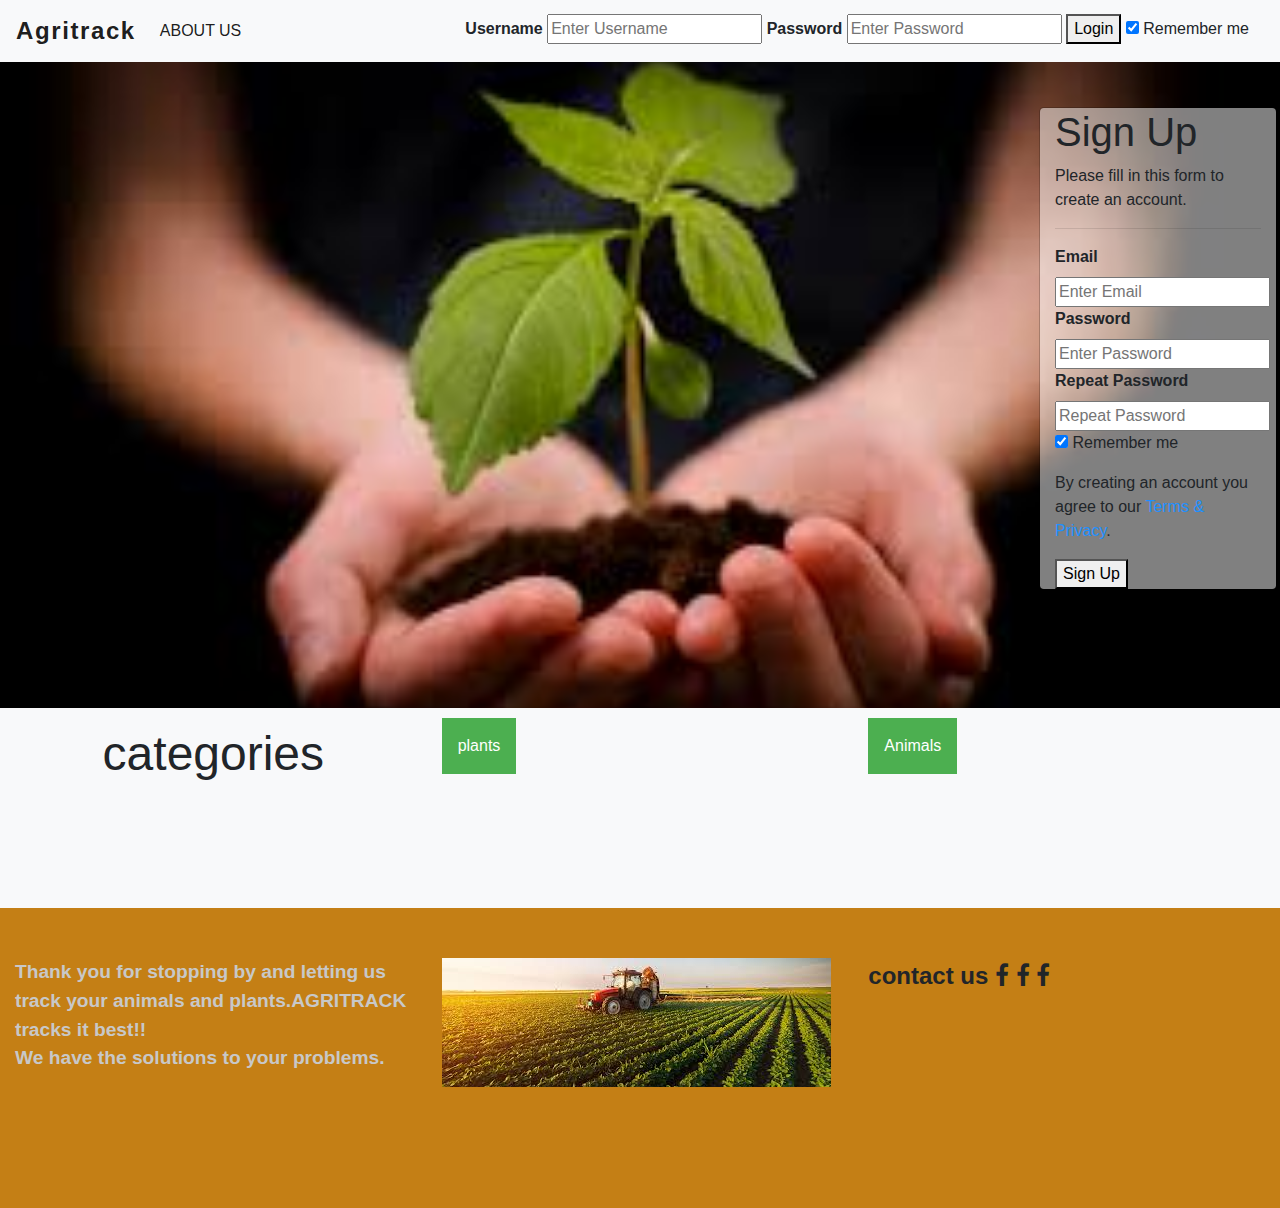
==== index.html @ 678ea386 "added input form cards and pawpaw page" ====
<!DOCTYPE html>
<html>
  <head>
    <title>Agritrack</title>
    <link rel="stylesheet" href="https://stackpath.bootstrapcdn.com/bootstrap/4.1.1/css/bootstrap.min.css">
    <link rel="stylesheet" href="https://stackpath.bootstrapcdn.com/font-awesome/4.7.0/css/font-awesome.min.css">
    <link href="https://fonts.googleapis.com/css?family=Josefin+Slab" rel="stylesheet">
    <link rel="stylesheet" href="css/styles.css">
    <script type="text/javascript" src="https://cdnjs.cloudflare.com/ajax/libs/jquery/2.1.4/jquery.js"></script>
    <script type="text/javascript" src="https://stackpath.bootstrapcdn.com/bootstrap/4.1.1/js/bootstrap.min.js"></script>
    <script src="js/scripts.js"></script>
  </head>
  <body>
    <nav class="navbar navbar-expand-lg navbar-light bg-light">
  <a class="navbar-brand" href="#">Agritrack</a>
  <button class="navbar-toggler" type="button" data-toggle="collapse" data-target="#navbarSupportedContent" aria-controls="navbarSupportedContent" aria-expanded="false" aria-label="Toggle navigation">
    <span class="navbar-toggler-icon"></span>
  </button>

  <div class="collapse navbar-collapse" id="navbarSupportedContent">
    <ul class="navbar-nav mr-auto">
      <li class="nav-item active">
        <a class="nav-link" href="abt.html">ABOUT US<span class="sr-only">(current)</span></a>
      </li>
    </ul>
    <div class="lists">
      <form action="action_page.php">


  <div class="container">
    <label for="uname"><b>Username</b></label>
    <input type="text" placeholder="Enter Username" name="uname" required>

    <label for="psw"><b>Password</b></label>
    <input type="password" placeholder="Enter Password" name="psw" required>

    <button type="submit">Login</button>
    <label>
      <input type="checkbox" checked="checked" name="remember"> Remember me
    </label>
  </div>


</form>
<!--<h2 class="btn">Don't have an account?</h2>
<button onclick="document.getElementById('id01').style.display='block'" style="width:auto;">Sign Up</button>

<div id="id01" class="modal">
<span onclick="document.getElementById('id01').style.display='none'" class="close" title="Close Modal">&times;</span>
<form class="modal-content" action="/action_page.php">
 <div class="container">
   <h1>Sign Up</h1>
   <p>Please fill in this form to create an account.</p>
   <hr>
   <label for="email"><b>Email</b></label>
   <input type="text" placeholder="Enter Email" name="email" required>

   <label for="psw"><b>Password</b></label>
   <input type="password" placeholder="Enter Password" name="psw" required>

   <label for="psw-repeat"><b>Repeat Password</b></label>
   <input type="password" placeholder="Repeat Password" name="psw-repeat" required>

   <label>
     <input type="checkbox" checked="checked" name="remember" style="margin-bottom:15px"> Remember me
   </label>

   <p>By creating an account you agree to our <a href="#" style="color:dodgerblue">Terms & Privacy</a>.</p>

   <div class="clearfix">
     <button type="button" onclick="document.getElementById('id01').style.display='none'" class="cancelbtn">Cancel</button>
     <button type="submit" class="signupbtn">Sign Up</button>
   </div>
 </div>
</form>
</div>-->






  </div>
</nav>
<section class="background">
  <div class="col-md-6 newform">

    <!--<button onclick="document.getElementById('id01').style.display='block'" style="width:auto;">Sign Up</button>

    <div id="id01" class="modal">
    <span onclick="document.getElementById('id01').style.display='none'" class="close" title="Close Modal">&times;</span>-->
    <form class="modal-content" action="/action_page.php">
     <div class="container">
       <h1>Sign Up</h1>
       <p>Please fill in this form to create an account.</p>
       <hr>
       <label for="email"><b>Email</b></label><br>
       <input type="text" placeholder="Enter Email" name="email" required>

       <label for="psw"><b>Password</b></label>
       <input type="password" placeholder="Enter Password" name="psw" required>

       <label for="psw-repeat"><b>Repeat Password</b></label>
       <input type="password" placeholder="Repeat Password" name="psw-repeat" required>

       <label>
         <input type="checkbox" checked="checked" name="remember" style="margin-bottom:15px"> Remember me
       </label>

       <p>By creating an account you agree to our <a href="#" style="color:dodgerblue">Terms & Privacy</a>.</p>

       <!--<div class="clearfix">
         <button type="button" onclick="document.getElementById('id01').style.display='none'" class="cancelbtn">Cancel</button>-->
         <button type="submit" class="signupbtn">Sign Up</button>
       </div>
     </div>
    </form>


  </div>
</section>
<div class="col-md-12 cat">
  <div class="row">
    <div class="col-md-4 text">
      categories
    </div>
    <div class="col-md-4">
      <div class="dropdown">
      <button class="dropbtn">plants</button>
      <div class="dropdown-content">
        <a href="pawpaws.html">pawpaw</a>
        <a href="#">spinach</a>
        <a href="#">cabbage</a>
      </div>
    </div>
    </div>
    <div class="col-md-4">
      <div class="dropdown">
      <button class="dropbtn">Animals</button>
      <div class="dropdown-content">
        <a href="#">cow</a>
        <a href="#">goat</a>
        <a href="#">hens</a>
      </div>
      </div>
    </div>
  </div>
</div>
    <footer>
      <div class="col-md-12">
        <div class="row">
          <div class=" col-md 4 temp thanks">
            Thank you for stopping by and letting us track your animals and plants.AGRITRACK tracks it best!!<br>We have the solutions to your problems.
          </div>
          <div class="col-md-4 temp">
            <img src="images/track.jpeg">
          </div>
          <div class="col-md-4 temp contacts">
            contact us
            <i class="fa fa-facebook" aria-hidden="true"></i>
            <i class="fa fa-facebook" aria-hidden="true"></i>
            <i class="fa fa-facebook" aria-hidden="true"></i>
          </div>
        </div>
      </div>
    </footer>
  </body>
</html>
---- css/styles.css ----
.navbar-light .navbar-brand{font-size:1.5em;font-weight: 900;letter-spacing:.1rem;}
.lists ul li{list-style-type:none;}
section.background{background-image: url(../images/twohands.jpeg);height:646px;background-size: cover;background-position: center;background-repeat: no-repeat;}
.cat{height:200px;background-color:#F8F9FA;padding-top:10px;}
.dropbtn {background-color: #4CAF50;color: white;padding: 16px;font-size: 16px;border: none;}
.dropdown {position: relative;display: inline-block;}
/* Dropdown Content (Hidden by Default) */
.dropdown-content {display: none;position: absolute;background-color: #f1f1f1;min-width: 160px;box-shadow: 0px 8px 16px 0px rgba(0,0,0,0.2);z-index: 1;}
/* Links inside the dropdown */
.dropdown-content a {color: black;padding: 12px 16px;text-decoration: none;display: block;}
/* Change color of dropdown links on hover */
.dropdown-content a:hover {background-color: #ddd;}
/* Show the dropdown menu on hover */
.dropdown:hover .dropdown-content {display: block;}
/* Change the background color of the dropdown button when the dropdown content is shown */
.dropdown:hover .dropbtn {background-color: #3e8e41;}
.text{text-align: center;font-size:3em;}
footer{background-color:#C47F15;padding-top:50px;padding-bottom:50px;}
.temp{min-height:200px;}
.thanks{font-size:1.2em;font-weight:600;color:#c8c8c8;}
.contacts{font-weight:700;font-size:1.5em;}
h2 .btn {font-size:1em;}
.newform{position: absolute;left:1024px;top:107px;overflow: hidden;}
.model-content{width:46%;background-color:rgba(255,255,255,.5);}
.modal-content {
    position: relative;
    display: -ms-flexbox;
    display: flex;
    -ms-flex-direction: column;
    flex-direction: column;
    width: 39%;
    pointer-events: auto;
    background-color: rgba(255,255,255,.5);
    background-clip: padding-box;
    border: 1px solid rgba(0,0,0,.2);
    border-radius: .3rem;
    outline: 0;
}
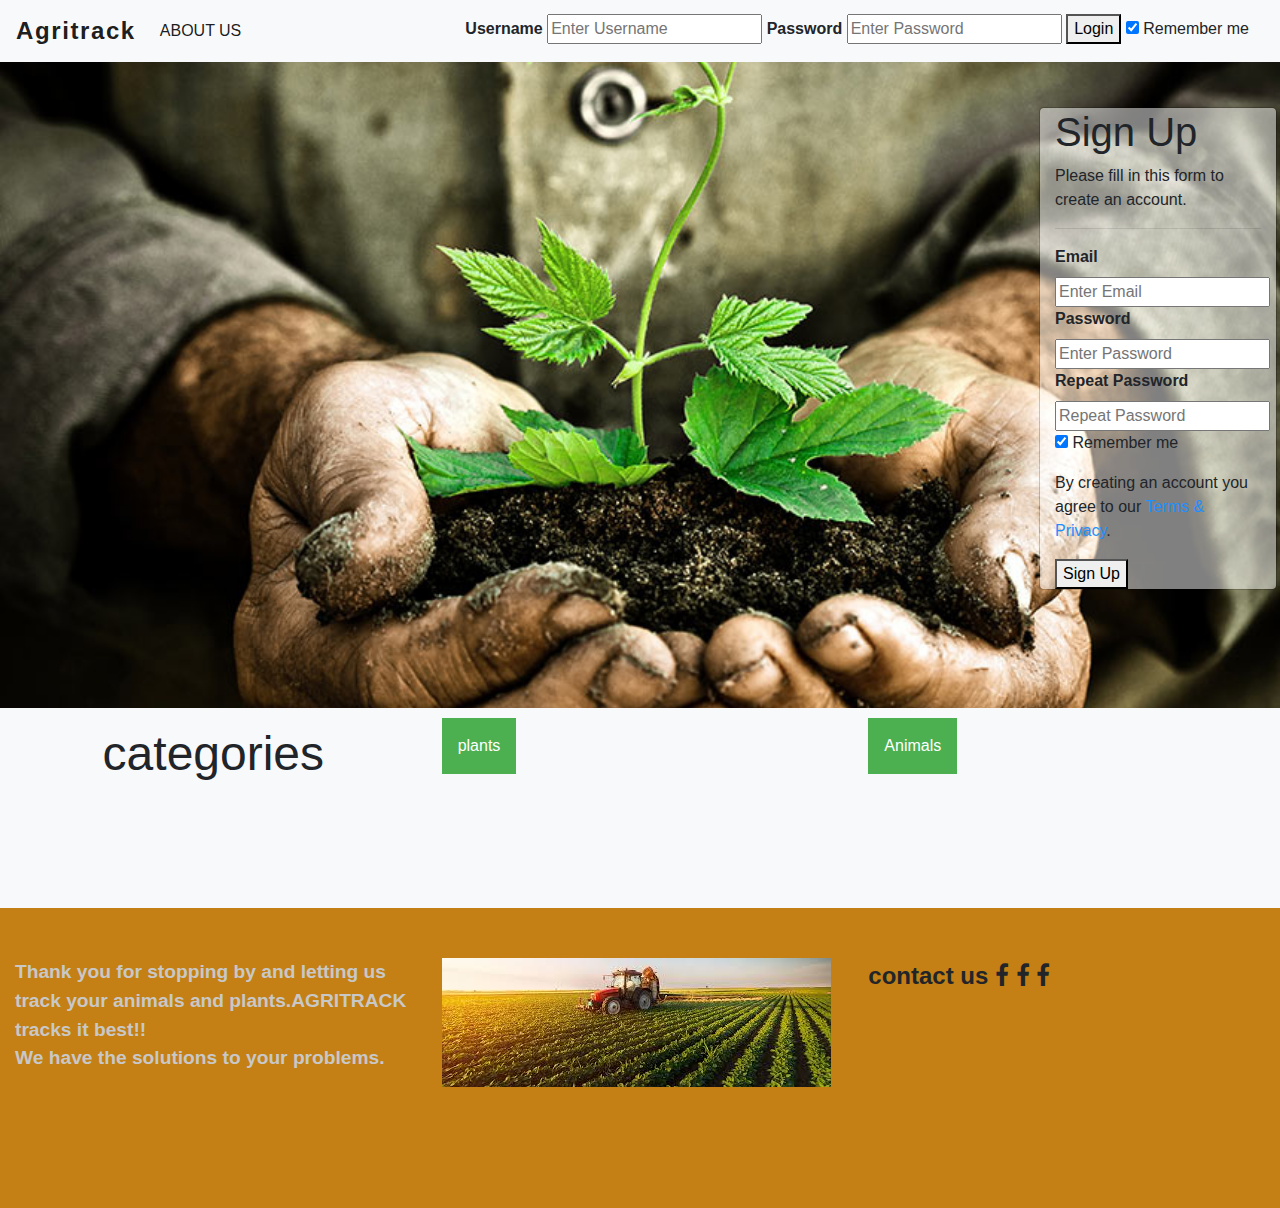
==== commit 9791cb54: "Added alert and prompt to log in" ====
--- a/index.html
+++ b/index.html
@@ -24,7 +24,7 @@
       </li>
     </ul>
     <div class="lists">
-      <form action="action_page.php">
+      <form action="Home.html">
 
 
   <div class="container">
@@ -34,7 +34,7 @@
     <label for="psw"><b>Password</b></label>
     <input type="password" placeholder="Enter Password" name="psw" required>
 
-    <button type="submit">Login</button>
+    <button type="submit" id="submit">Login</button>
     <label>
       <input type="checkbox" checked="checked" name="remember"> Remember me
     </label>
@@ -47,7 +47,7 @@
 
 <div id="id01" class="modal">
 <span onclick="document.getElementById('id01').style.display='none'" class="close" title="Close Modal">&times;</span>
-<form class="modal-content" action="/action_page.php">
+<form class="modal-content" action="Home.html">
  <div class="container">
    <h1>Sign Up</h1>
    <p>Please fill in this form to create an account.</p>
@@ -89,7 +89,7 @@
 
     <div id="id01" class="modal">
     <span onclick="document.getElementById('id01').style.display='none'" class="close" title="Close Modal">&times;</span>-->
-    <form class="modal-content" action="/action_page.php">
+    <form class="modal-content" action="Home.html">
      <div class="container">
        <h1>Sign Up</h1>
        <p>Please fill in this form to create an account.</p>
--- a/css/styles.css
+++ b/css/styles.css
@@ -1,6 +1,6 @@
 .navbar-light .navbar-brand{font-size:1.5em;font-weight: 900;letter-spacing:.1rem;}
 .lists ul li{list-style-type:none;}
-section.background{background-image: url(../images/twohands.jpeg);height:646px;background-size: cover;background-position: center;background-repeat: no-repeat;}
+section.background{background-image: url(../images/dirty.jpg);height:646px;background-size: cover;background-position: center;background-repeat: no-repeat;}
 .cat{height:200px;background-color:#F8F9FA;padding-top:10px;}
 .dropbtn {background-color: #4CAF50;color: white;padding: 16px;font-size: 16px;border: none;}
 .dropdown {position: relative;display: inline-block;}
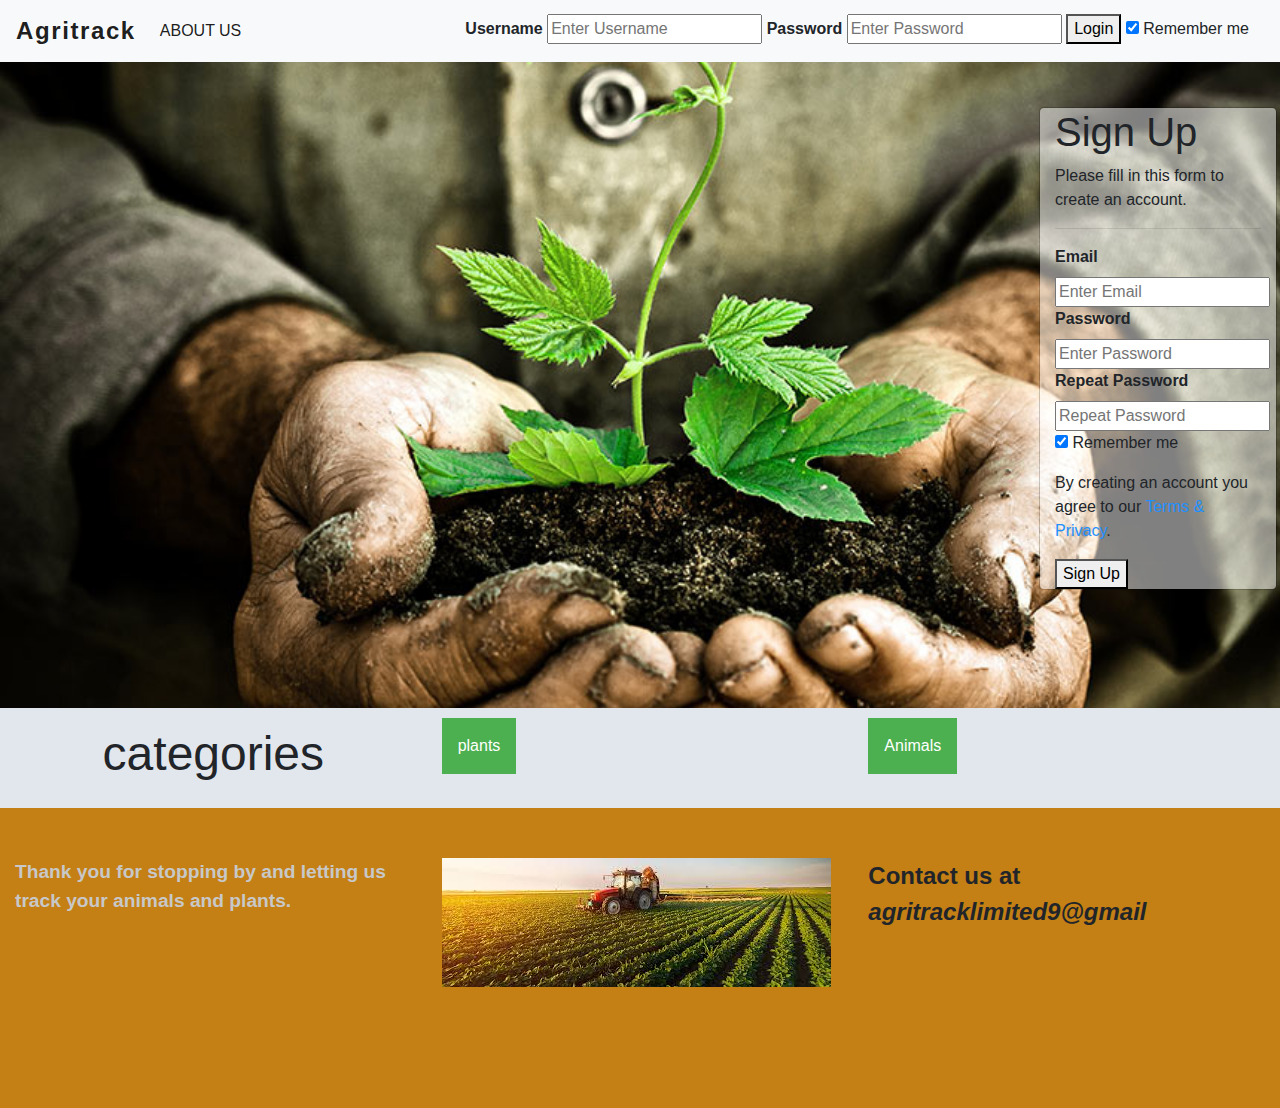
==== commit adb1f8be: "changed contact at the footer" ====
--- a/index.html
+++ b/index.html
@@ -150,17 +150,19 @@
       <div class="col-md-12">
         <div class="row">
           <div class=" col-md 4 temp thanks">
-            Thank you for stopping by and letting us track your animals and plants.AGRITRACK tracks it best!!<br>We have the solutions to your problems.
+            Thank you for stopping by and letting us track your animals and plants.
           </div>
           <div class="col-md-4 temp">
             <img src="images/track.jpeg">
           </div>
           <div class="col-md-4 temp contacts">
-            contact us
-            <i class="fa fa-facebook" aria-hidden="true"></i>
-            <i class="fa fa-facebook" aria-hidden="true"></i>
-            <i class="fa fa-facebook" aria-hidden="true"></i>
+            
+            <address>
+              Contact us at <br><i>agritracklimited9@gmail</i>
+            </address>
+          
           </div>
+          
         </div>
       </div>
     </footer>
--- a/css/styles.css
+++ b/css/styles.css
@@ -1,7 +1,7 @@
 .navbar-light .navbar-brand{font-size:1.5em;font-weight: 900;letter-spacing:.1rem;}
 .lists ul li{list-style-type:none;}
 section.background{background-image: url(../images/dirty.jpg);height:646px;background-size: cover;background-position: center;background-repeat: no-repeat;}
-.cat{height:200px;background-color:#F8F9FA;padding-top:10px;}
+.cat{height:100px;background-color:#e1e7ed;padding-top:10px;}
 .dropbtn {background-color: #4CAF50;color: white;padding: 16px;font-size: 16px;border: none;}
 .dropdown {position: relative;display: inline-block;}
 /* Dropdown Content (Hidden by Default) */
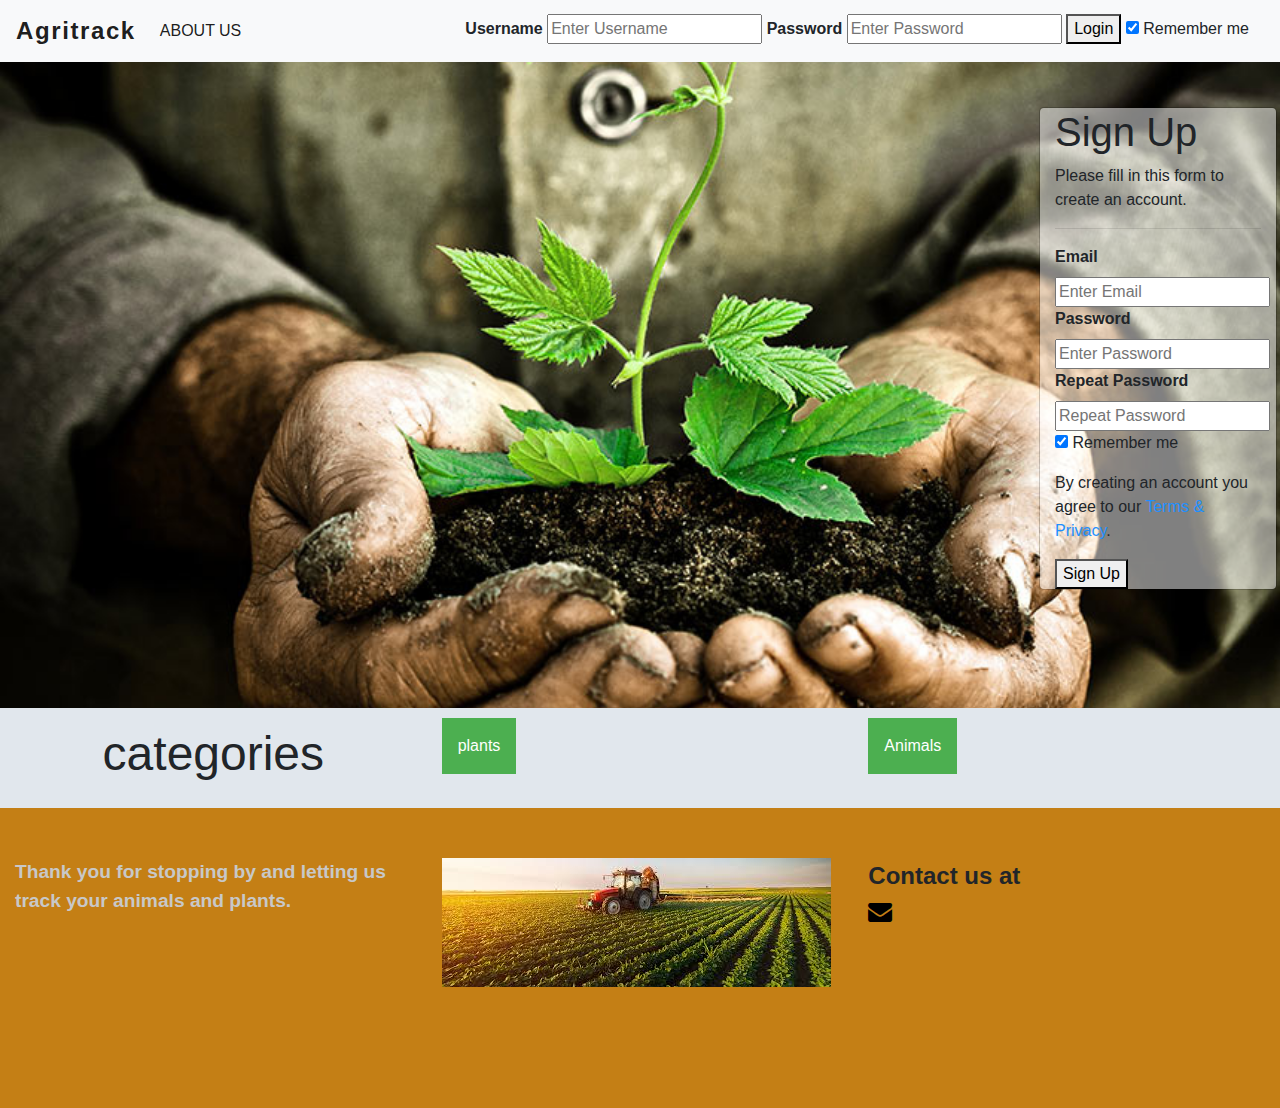
==== commit 47ccf9ba: "Added background color and email link to the web page" ====
--- a/index.html
+++ b/index.html
@@ -42,53 +42,10 @@
 
 
 </form>
-<!--<h2 class="btn">Don't have an account?</h2>
-<button onclick="document.getElementById('id01').style.display='block'" style="width:auto;">Sign Up</button>
-
-<div id="id01" class="modal">
-<span onclick="document.getElementById('id01').style.display='none'" class="close" title="Close Modal">&times;</span>
-<form class="modal-content" action="Home.html">
- <div class="container">
-   <h1>Sign Up</h1>
-   <p>Please fill in this form to create an account.</p>
-   <hr>
-   <label for="email"><b>Email</b></label>
-   <input type="text" placeholder="Enter Email" name="email" required>
-
-   <label for="psw"><b>Password</b></label>
-   <input type="password" placeholder="Enter Password" name="psw" required>
-
-   <label for="psw-repeat"><b>Repeat Password</b></label>
-   <input type="password" placeholder="Repeat Password" name="psw-repeat" required>
-
-   <label>
-     <input type="checkbox" checked="checked" name="remember" style="margin-bottom:15px"> Remember me
-   </label>
-
-   <p>By creating an account you agree to our <a href="#" style="color:dodgerblue">Terms & Privacy</a>.</p>
-
-   <div class="clearfix">
-     <button type="button" onclick="document.getElementById('id01').style.display='none'" class="cancelbtn">Cancel</button>
-     <button type="submit" class="signupbtn">Sign Up</button>
-   </div>
- </div>
-</form>
-</div>-->
-
-
-
-
-
-
   </div>
 </nav>
 <section class="background">
   <div class="col-md-6 newform">
-
-    <!--<button onclick="document.getElementById('id01').style.display='block'" style="width:auto;">Sign Up</button>
-
-    <div id="id01" class="modal">
-    <span onclick="document.getElementById('id01').style.display='none'" class="close" title="Close Modal">&times;</span>-->
     <form class="modal-content" action="Home.html">
      <div class="container">
        <h1>Sign Up</h1>
@@ -156,13 +113,15 @@
             <img src="images/track.jpeg">
           </div>
           <div class="col-md-4 temp contacts">
-            
+
             <address>
-              Contact us at <br><i>agritracklimited9@gmail</i>
+              Contact us at <br>
+            <a href="mailto:agritracklimited9@gmail.com">  <i class="fa fa-envelope" aria-hidden="true"></i></a>
+
             </address>
-          
+
           </div>
-          
+
         </div>
       </div>
     </footer>
--- a/css/styles.css
+++ b/css/styles.css
@@ -36,3 +36,4 @@
     border-radius: .3rem;
     outline: 0;
 }
+address a{color: black;}
